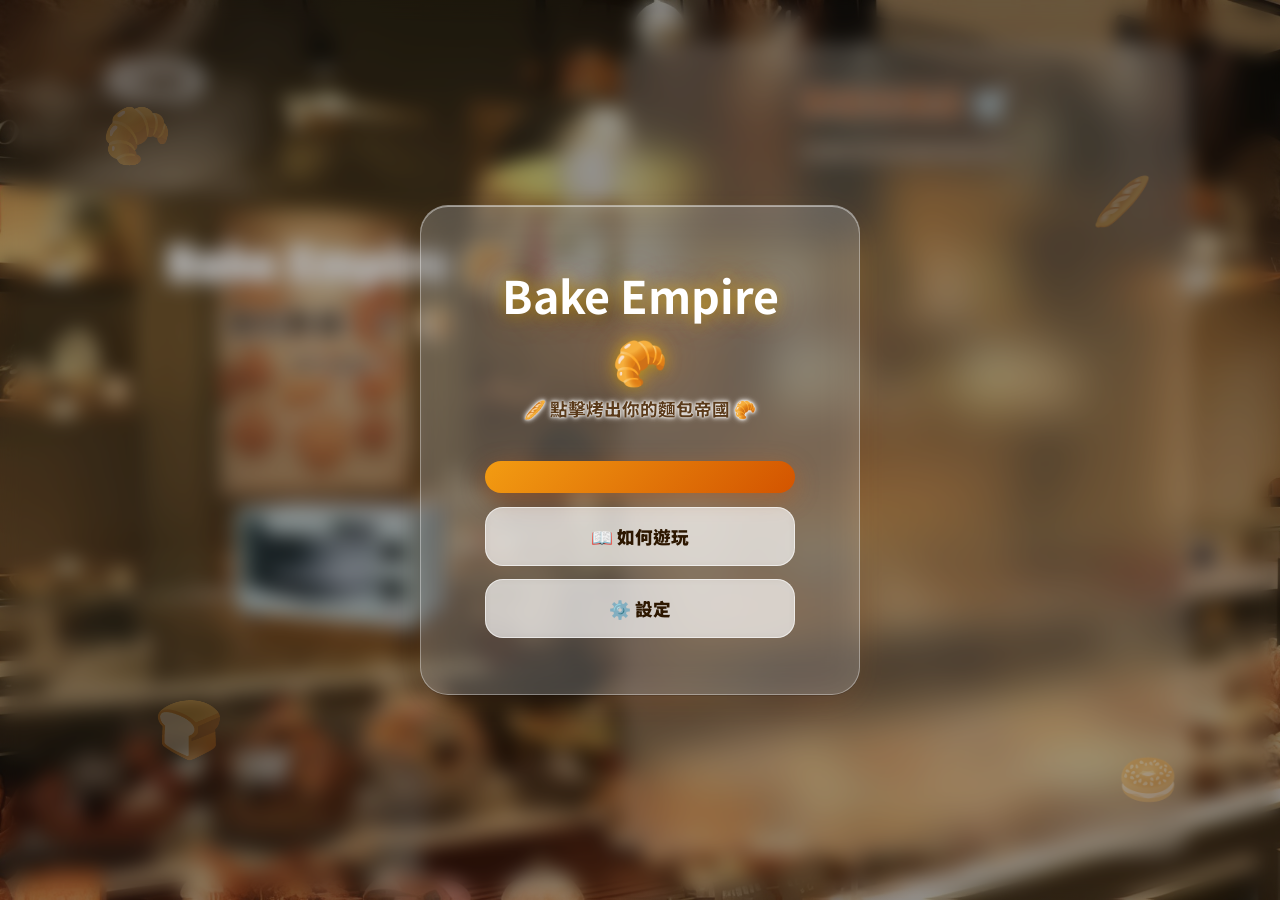
==== index.html @ fa790fe3 "Rename game.html to index.html" ====
<!DOCTYPE html>
<html lang="zh-TW">
<head>
    <meta charset="UTF-8">
    <meta name="viewport" content="width=device-width, initial-scale=1.0">
    <title>Bake Empire 🥐</title>
    <link rel="stylesheet" href="style.css">
    <link href="https://fonts.googleapis.com/css2?family=Outfit:wght@400;700;900&family=Noto+Sans+TC:wght@400;700;900&display=swap" rel="stylesheet">
    <link rel="manifest" href="manifest.json">
    <script>
        if ('serviceWorker' in navigator) {
            window.addEventListener('load', () => {
                navigator.serviceWorker.register('sw.js').catch(err => console.log('SW failed: ', err));
            });
        }
    </script>
</head>
<body>
    <!-- Particles Container -->
    <div id="particles-container"></div>

    <!-- Main Menu -->
    <div id="main-menu" class="main-menu-overlay">
        <div class="menu-deco deco-1">🥐</div>
        <div class="menu-deco deco-2">🥖</div>
        <div class="menu-deco deco-3">🍞</div>
        <div class="menu-deco deco-4">🥯</div>
        <div class="main-menu-panel glass-panel">
            <h1 class="glowing-title" data-i18n="title">Bake Empire 🥐</h1>
            <p class="menu-subtitle" data-i18n="menuSubtitle">🥖 點擊烤出你的麵包帝國 🥐</p>
            <div class="menu-buttons">
                <button id="btn-main-action" class="menu-btn primary-btn"></button>
                <button id="btn-menu-how-to-play" class="menu-btn secondary-btn" data-i18n="howToPlayBtn">📖 如何遊玩</button>
                <button id="btn-settings" class="menu-btn secondary-btn" data-i18n="menuSettings">⚙️ 設定</button>
            </div>
        </div>
    </div>

    <!-- Settings Modal -->
    <div id="settings-modal" class="modal-overlay hidden">
        <div class="modal-content glass-panel">
            <h2 data-i18n="menuSettings">⚙️ 設定</h2>
            <div class="settings-body">
                <label data-i18n="menuLanguage">語言 / Language</label>
                <select id="settings-lang-select">
                    <option value="zh">繁體中文</option>
                    <option value="en">English</option>
                    <option value="ja">日本語</option>
                    <option value="ko">한국어</option>
                    <option value="fr">Français</option>
                    <option value="es">Español</option>
                    <option value="th">ไทย</option>
                    <option value="vi">Tiếng Việt</option>
                    <option value="id">Bahasa Indonesia</option>
                </select>
                <label data-i18n="menuVolume">音量 / Volume</label>
                <div class="volume-row">
                    <input type="range" id="volume-slider" min="0" max="100" value="60">
                    <span id="volume-label">60%</span>
                </div>
                <div class="settings-divider"></div>
                <button id="settings-reset-btn" class="danger-btn" data-i18n="resetBtn" style="width:100%">重置遊戲進度</button>
            </div>
            <button id="close-settings-btn" class="info-btn" data-i18n="modalReady">確定</button>
        </div>
    </div>

    <div class="app-container" id="game-container">
        <!-- Main Game Area -->
        <div class="game-area">
            <button id="btn-back-menu" class="back-menu-btn" data-i18n="backMenu">← 回首頁</button>
            <div class="score-board">
                <h1 class="glowing-title" data-i18n="title">Bake Empire 🥐</h1>
                <h2 class="score-display"><span data-i18n="scoreLabel">麵包數量: </span><span id="score">0</span> 🍞</h2>
                <p><span data-i18n="ppsLabel">每秒產量: </span><span id="pps">0</span></p>
            </div>

            <div class="clicker-container">
                <div id="tutorial-hint" class="tutorial-hint hidden" data-i18n="tutorialHint">👆 點擊這裡開始做麵包！</div>
                <button id="main-clicker" class="awa-image-button">
                    <img id="clicker-img" src="assets/images/oven1.png" alt="Bake Empire Clicker">
                </button>
            </div>

            <div class="save-indicator" id="save-indicator" data-i18n="saveIndicator">已自動儲存</div>
        </div>

        <!-- Shop Area -->
        <div class="shop-area glass-panel">
            <h2 data-i18n="shopTitle">烘焙坊商店 🛒</h2>
            <p class="shop-desc" data-i18n="shopDesc">購買設備與雇用員工來增加產量！</p>
            
            <div id="shop-items-container">
                <!-- Dynamically populated by JS -->
            </div>
        </div>
    </div>

    <!-- Tutorial Modal -->
    <div id="tutorial-modal" class="modal-overlay hidden">
        <div class="modal-content glass-panel">
            <h2 data-i18n="modalTitle">歡迎來到 Bake Empire！ 🥐</h2>
            <div class="modal-body">
                <p><strong data-i18n="modalB1">1. 手動生產：</strong><span data-i18n="modalB1Desc"> 點擊畫面中央的按鈕來手動製造麵包。</span></p>
                <p><strong data-i18n="modalB2">2. 購買升級：</strong><span data-i18n="modalB2Desc"> 收集麵包後，在右側商店購買升級與設備。</span></p>
                <p><strong data-i18n="modalB3">3. 強化點擊：</strong><span data-i18n="modalB3Desc"> 「擀麵棍」等道具能增加你每次點擊的產量。</span></p>
                <p><strong data-i18n="modalB4">4. 自動生產：</strong><span data-i18n="modalB4Desc"> 「自動烤箱」等設備能每秒自動生產麵包。</span></p>
                <p class="highlight-text" data-i18n="modalHighlight">趕快建立你的麵包帝國吧！</p>
                <p style="text-align:center">祝你好運 awa</p>
            </div>
            <button id="close-modal-btn" class="info-btn" data-i18n="modalReady">我準備好了！</button>
        </div>
    </div>

    <audio id="oven-sound" src="assets/sounds/oven-timer.mp3" preload="auto"></audio>
    <audio id="cash-sound" src="assets/sounds/cash-register.mp3" preload="auto"></audio>
    <script src="script.js"></script>
</body>
</html>
---- style.css ----
:root {
    --glass-bg: rgba(255, 255, 255, 0.22);
    --glass-border: rgba(255, 255, 255, 0.35);
    --glass-shadow: rgba(139, 69, 19, 0.1);
    --text-primary: #2d1700;
    --text-secondary: #5a3a1a;
    --accent: #d35400;
    --accent-light: #f39c12;
    --accent-glow: rgba(211, 84, 0, 0.35);
    --card-bg: rgba(255, 255, 255, 0.5);
    --danger: #e74c3c;
    --info: #3498db;
}

* {
    margin: 0;
    padding: 0;
    box-sizing: border-box;
    font-family: 'Noto Sans TC', 'Outfit', sans-serif;
    user-select: none;
}

body {
    background: url('assets/images/background.jpg') center/cover no-repeat fixed;
    color: var(--text-primary);
    min-height: 100vh;
    display: flex;
    justify-content: center;
    align-items: center;
    overflow: hidden;
    position: relative;
}

body::before {
    content: '';
    position: fixed;
    inset: 0;
    background:
        radial-gradient(ellipse at 15% 40%, rgba(255, 200, 100, 0.18) 0%, transparent 60%),
        radial-gradient(ellipse at 85% 60%, rgba(255, 150, 50, 0.12) 0%, transparent 60%),
        radial-gradient(ellipse at 50% 100%, rgba(200, 100, 20, 0.06) 0%, transparent 50%),
        rgba(0, 0, 0, 0.18);
    z-index: -1;
    pointer-events: none;
}

/* ===== PARTICLES ===== */
#particles-container {
    position: fixed;
    inset: 0;
    overflow: hidden;
    pointer-events: none;
    z-index: 0;
}
.particle {
    position: absolute;
    top: -50px;
    font-size: 1.5rem;
    opacity: 0.4;
    animation: fall linear forwards;
}
@keyframes fall {
    to { transform: translateY(110vh) rotate(360deg); }
}

/* ===== GLASS PANEL ===== */
.glass-panel {
    background: var(--glass-bg);
    border: 1px solid var(--glass-border);
    backdrop-filter: blur(20px) saturate(1.4);
    -webkit-backdrop-filter: blur(20px) saturate(1.4);
    border-radius: 28px;
    padding: 2rem;
    box-shadow: 0 8px 32px var(--glass-shadow), inset 0 1px 0 rgba(255, 255, 255, 0.45);
}

/* ===== APP LAYOUT ===== */
.app-container {
    display: flex;
    flex-direction: column;
    gap: 2rem;
    width: 95%;
    max-width: 1100px;
    height: 90vh;
    opacity: 0;
    animation: fadeIn 0.6s ease forwards;
}
@keyframes fadeIn {
    to { opacity: 1; }
}
@media (min-width: 768px) {
    .app-container { flex-direction: row; }
}

.game-area {
    flex: 1;
    display: flex;
    flex-direction: column;
    align-items: center;
    justify-content: center;
    position: relative;
}

/* ===== SCORE BOARD ===== */
.score-board {
    text-align: center;
    margin-bottom: 2.5rem;
    padding: 1.8rem 3rem;
    position: relative;
    overflow: hidden;
}
.score-board::before {
    content: '';
    position: absolute;
    top: -60%;
    left: -60%;
    width: 220%;
    height: 220%;
    background: conic-gradient(from 0deg, transparent, rgba(255, 200, 100, 0.07), transparent, rgba(255, 180, 80, 0.07), transparent);
    animation: rotateGlow 10s linear infinite;
    pointer-events: none;
}
@keyframes rotateGlow {
    to { transform: rotate(360deg); }
}
.score-board h1, .score-board h2, .score-board p {
    text-shadow: 0 0 2px #fff, 0 0 4px #fff, 0 0 6px rgba(255,255,255,0.8), 0 0 8px rgba(255,255,255,0.5);
}
.score-board h1 {
    font-size: 2.8rem;
    font-weight: 900;
    color: #a04000;
    position: relative;
    z-index: 1;
}
.glowing-title {
    text-shadow:
        0 0 15px rgba(255, 200, 0, 0.5),
        0 0 35px rgba(255, 150, 0, 0.3),
        0 4px 8px rgba(0, 0, 0, 0.1);
    color: #fff !important;
    font-size: 2.8rem !important;
}
.score-display {
    font-size: 1.8rem;
    margin: 0.5rem 0;
    position: relative;
    z-index: 1;
}
#score {
    display: inline-block;
    min-width: 3ch;
    transition: transform 0.15s ease;
}
.score-board p {
    color: var(--text-secondary);
    font-size: 1.2rem;
    font-weight: 700;
    position: relative;
    z-index: 1;
}

/* ===== CLICKER ===== */
.clicker-container {
    position: relative;
}
.awa-image-button {
    background: none;
    border: none;
    cursor: pointer;
    padding: 0;
    outline: none;
    transition: transform 0.12s cubic-bezier(0.175, 0.885, 0.32, 1.275);
    filter: drop-shadow(0 15px 30px var(--accent-glow));
    position: relative;
}
.awa-image-button::after {
    content: '';
    position: absolute;
    inset: -20px;
    border-radius: 50%;
    background: radial-gradient(circle, rgba(255, 200, 100, 0.15) 0%, transparent 70%);
    opacity: 0;
    transition: opacity 0.4s ease;
    pointer-events: none;
}
.awa-image-button::before {
    content: '';
    position: absolute;
    inset: -14px;
    border-radius: 50%;
    border: 2px solid rgba(255, 200, 100, 0.08);
    opacity: 0;
    animation: pulseRing 2.5s ease-in-out infinite;
    pointer-events: none;
}
@keyframes pulseRing {
    0%, 100% { transform: scale(1); opacity: 0; }
    50% { opacity: 0.5; transform: scale(1.04); }
}
.awa-image-button:hover::after { opacity: 1; }
.awa-image-button:hover::before { opacity: 1; }
.awa-image-button:active::after { opacity: 1; }
.awa-image-button img {
    width: 250px;
    height: auto;
    pointer-events: none;
    position: relative;
    z-index: 1;
}
.awa-image-button:hover {
    transform: scale(1.08);
    filter: drop-shadow(0 22px 40px var(--accent-glow));
}
.awa-image-button:active {
    transform: scale(0.9);
    filter: drop-shadow(0 5px 15px rgba(211, 84, 0, 0.3));
}

/* ===== FLOATING NUMBERS ===== */
.floating-number {
    position: absolute;
    color: var(--accent);
    font-size: 2rem;
    font-weight: 900;
    pointer-events: none;
    animation: floatUp 1s cubic-bezier(0.22, 1, 0.36, 1) forwards;
    text-shadow:
        2px 2px 0 white,
        -1px -1px 0 white,
        1px -1px 0 white,
        -1px 1px 0 white,
        0 0 10px rgba(211, 84, 0, 0.15);
    z-index: 10;
}
@keyframes floatUp {
    0% { opacity: 1; transform: translateY(0) scale(0.5) rotate(-10deg); }
    40% { opacity: 1; transform: translateY(-50px) scale(1.15) rotate(3deg); }
    100% { opacity: 0; transform: translateY(-140px) scale(0.8) rotate(15deg); }
}

/* ===== SAVE INDICATOR ===== */
.save-indicator {
    position: absolute;
    bottom: 2rem;
    background: rgba(0, 0, 0, 0.55);
    backdrop-filter: blur(8px);
    color: white;
    padding: 0.5rem 1.2rem;
    border-radius: 20px;
    font-size: 0.9rem;
    font-weight: 600;
    opacity: 0;
    transition: opacity 0.5s ease;
    pointer-events: none;
}
.save-indicator.show { opacity: 1; }

/* ===== TUTORIAL HINT ===== */
.tutorial-hint {
    position: absolute;
    top: -60px;
    left: 50%;
    transform: translateX(-50%);
    background: linear-gradient(135deg, var(--danger), #c0392b);
    color: white;
    padding: 10px 22px;
    border-radius: 20px;
    font-weight: 900;
    font-size: 1.2rem;
    pointer-events: none;
    animation: hintBounce 0.8s infinite alternate ease-in-out;
    box-shadow: 0 6px 25px rgba(231, 76, 60, 0.35);
    opacity: 1;
    transition: opacity 0.5s ease;
    white-space: nowrap;
    z-index: 20;
}
.tutorial-hint::after {
    content: '';
    position: absolute;
    bottom: -8px;
    left: 50%;
    transform: translateX(-50%);
    border-width: 8px 8px 0;
    border-style: solid;
    border-color: #c0392b transparent transparent transparent;
}
.tutorial-hint.hidden { opacity: 0; }
@keyframes hintBounce {
    0% { top: -70px; }
    100% { top: -50px; }
}

/* ===== SHOP AREA ===== */
.shop-area {
    flex: 1;
    display: flex;
    flex-direction: column;
    gap: 1rem;
    overflow-y: auto;
    position: relative;
}
.shop-area::-webkit-scrollbar { width: 5px; }
.shop-area::-webkit-scrollbar-track { background: transparent; }
.shop-area::-webkit-scrollbar-thumb {
    background: rgba(139, 69, 19, 0.2);
    border-radius: 3px;
}
.shop-area::-webkit-scrollbar-thumb:hover { background: rgba(139, 69, 19, 0.35); }
.shop-area h2 {
    font-size: 2rem;
    text-align: center;
    color: #873600;
    letter-spacing: 0.02em;
    text-shadow: 0 0 2px #fff, 0 0 4px #fff, 0 0 6px rgba(255,255,255,0.8);
}
.shop-desc {
    text-align: center;
    color: var(--text-secondary);
    font-weight: 700;
    font-size: 0.9rem;
    text-shadow: 0 0 2px #fff, 0 0 4px #fff, 0 0 6px rgba(255,255,255,0.8);
}

#shop-items-container {
    display: flex;
    flex-direction: column;
    gap: 0.7rem;
}

.shop-category-header {
    font-size: 0.85rem;
    font-weight: 800;
    text-transform: uppercase;
    letter-spacing: 2px;
    color: var(--accent);
    padding: 0.6rem 0 0.2rem 0.3rem;
    border-bottom: 2px solid var(--accent-light);
    margin-top: 0.3rem;
}

/* ===== UPGRADE CARDS ===== */
.upgrade-item {
    display: flex;
    align-items: center;
    background: var(--card-bg);
    padding: 1.1rem 1.2rem;
    border-radius: 18px;
    border: 1px solid rgba(255, 255, 255, 0.45);
    box-shadow: 0 2px 8px rgba(139, 69, 19, 0.06);
    transition: all 0.3s cubic-bezier(0.175, 0.885, 0.32, 1.275);
    position: relative;
    overflow: hidden;
    cursor: default;
}
.upgrade-item::before {
    content: '';
    position: absolute;
    top: 0;
    left: 0;
    width: 4px;
    height: 100%;
    background: linear-gradient(to bottom, var(--accent-light), var(--accent));
    border-radius: 0 2px 2px 0;
    opacity: 0;
    transition: opacity 0.3s ease;
}
.upgrade-item:hover {
    border-color: #ffb74d;
    background: rgba(255, 255, 255, 0.82);
    transform: translateX(5px) scale(1.01);
    box-shadow: 0 8px 25px rgba(139, 69, 19, 0.12);
}
.upgrade-item:hover::before { opacity: 1; }

.upg-icon {
    width: 48px;
    height: 48px;
    object-fit: contain;
    margin-right: 0.7rem;
    border-radius: 12px;
    flex-shrink: 0;
    filter: drop-shadow(0 2px 4px rgba(139, 69, 19, 0.2));
    transition: transform 0.3s ease;
}
.upgrade-item:hover .upg-icon {
    transform: scale(1.1) rotate(-5deg);
}

.upgrade-info {
    flex: 1;
    margin-left: 0;
}
.upgrade-info h3 {
    font-size: 1.2rem;
    color: #a04000;
    margin-bottom: 0.2rem;
}
.upgrade-info p {
    font-size: 0.85rem;
    color: var(--text-secondary);
    font-weight: 700;
}
.upg-val {
    color: var(--accent);
    font-weight: 900;
}

.buy-btn {
    background: linear-gradient(135deg, var(--accent-light), var(--accent));
    border: none;
    padding: 0.65rem 1.25rem;
    border-radius: 14px;
    color: white;
    font-weight: 900;
    font-size: 0.9rem;
    cursor: pointer;
    transition: all 0.25s ease;
    box-shadow: 0 4px 15px rgba(211, 84, 0, 0.25);
    white-space: nowrap;
    position: relative;
    overflow: hidden;
    margin-left: 0.8rem;
    flex-shrink: 0;
}
.buy-btn::after {
    content: '';
    position: absolute;
    top: -60%;
    left: -60%;
    width: 220%;
    height: 220%;
    background: radial-gradient(circle, rgba(255, 255, 255, 0.15) 0%, transparent 60%);
    opacity: 0;
    transition: opacity 0.3s ease;
}
.buy-btn:hover:not(:disabled)::after { opacity: 1; }
.buy-btn:hover:not(:disabled) {
    transform: translateY(-3px);
    box-shadow: 0 8px 25px rgba(211, 84, 0, 0.4);
}
.buy-btn:active:not(:disabled) { transform: translateY(0); }
.buy-btn:disabled {
    background: rgba(200, 200, 200, 0.4);
    color: #aaa;
    cursor: not-allowed;
    box-shadow: none;
}

/* ===== BUTTONS ===== */
.danger-btn {
    background: linear-gradient(135deg, var(--danger), #c0392b);
    border: none;
    padding: 0.7rem 1.3rem;
    border-radius: 14px;
    color: white;
    font-weight: 700;
    font-size: 0.95rem;
    cursor: pointer;
    transition: all 0.25s ease;
    box-shadow: 0 4px 14px rgba(231, 76, 60, 0.25);
}
.danger-btn:hover {
    transform: translateY(-2px);
    box-shadow: 0 6px 20px rgba(231, 76, 60, 0.4);
}
.info-btn {
    background: linear-gradient(135deg, var(--info), #2980b9);
    border: none;
    padding: 0.7rem 1.3rem;
    border-radius: 14px;
    color: white;
    font-weight: 700;
    font-size: 0.95rem;
    cursor: pointer;
    transition: all 0.25s ease;
    box-shadow: 0 4px 14px rgba(52, 152, 219, 0.25);
}
.info-btn:hover {
    transform: translateY(-2px);
    box-shadow: 0 6px 20px rgba(52, 152, 219, 0.4);
}

/* ===== MODAL ===== */
.modal-overlay {
    position: fixed;
    inset: 0;
    background: rgba(0, 0, 0, 0.4);
    backdrop-filter: blur(6px);
    display: flex;
    justify-content: center;
    align-items: center;
    z-index: 300;
    opacity: 1;
    transition: opacity 0.35s ease;
}
.modal-overlay.hidden {
    opacity: 0;
    pointer-events: none;
}
.modal-content {
    background: rgba(255, 255, 255, 0.92);
    backdrop-filter: blur(24px);
    padding: 2.5rem 2.2rem;
    max-width: 450px;
    width: 90%;
    text-align: center;
    transform: scale(1);
    transition: transform 0.35s cubic-bezier(0.175, 0.885, 0.32, 1.275);
    display: flex;
    flex-direction: column;
    gap: 1.5rem;
    border: 1px solid rgba(255, 255, 255, 0.5);
    box-shadow: 0 25px 70px rgba(0, 0, 0, 0.12);
    border-radius: 32px;
}
.modal-overlay.hidden .modal-content { transform: scale(0.85); }
.modal-content h2 { color: var(--accent); margin: 0; font-size: 1.8rem; }
.modal-body {
    text-align: left;
    display: flex;
    flex-direction: column;
    gap: 1rem;
    font-size: 1.05rem;
    color: #444;
}
.modal-body p { margin: 0; line-height: 1.5; color: #2d1700; }
.highlight-text {
    text-align: center;
    font-weight: 900;
    color: var(--danger);
    font-size: 1.3rem;
    margin-top: 0.5rem !important;
}

/* ===== FALLING BREAD ===== */
.falling-bread {
    position: fixed;
    width: 60px;
    height: 60px;
    object-fit: contain;
    pointer-events: none;
    z-index: 999;
    animation: breadFall 1.8s cubic-bezier(0.25, 0.46, 0.45, 0.94) forwards;
}
@keyframes breadFall {
    0% { opacity: 1; transform: translateY(0) rotate(0deg) scale(0.5); }
    20% { opacity: 1; transform: translateY(30px) rotate(72deg) scale(1.1); }
    100% { opacity: 0; transform: translateY(100vh) rotate(360deg) scale(0.8); }
}

/* ===== MAIN MENU ===== */
.main-menu-overlay {
    position: fixed;
    inset: 0;
    display: flex;
    justify-content: center;
    align-items: center;
    z-index: 200;
    background: rgba(0, 0, 0, 0.3);
    backdrop-filter: blur(10px);
    opacity: 1;
    transition: opacity 0.5s ease;
}
.main-menu-overlay.hidden {
    opacity: 0;
    pointer-events: none;
}
.menu-deco {
    position: fixed;
    font-size: 3.5rem;
    opacity: 0.2;
    pointer-events: none;
    z-index: 199;
    animation: decoFloat 5s ease-in-out infinite;
}
.menu-deco.deco-1 { top: 10%; left: 8%; animation-delay: 0s; }
.menu-deco.deco-2 { top: 18%; right: 10%; animation-delay: 1.2s; font-size: 3rem; }
.menu-deco.deco-3 { bottom: 15%; left: 12%; animation-delay: 2.4s; }
.menu-deco.deco-4 { bottom: 10%; right: 8%; animation-delay: 3.6s; font-size: 3rem; }
@keyframes decoFloat {
    0%, 100% { transform: translateY(0) rotate(0deg); }
    25% { transform: translateY(-14px) rotate(6deg); }
    50% { transform: translateY(-6px) rotate(-3deg); }
    75% { transform: translateY(-18px) rotate(4deg); }
}
.main-menu-panel {
    text-align: center;
    padding: 3.5rem 4rem;
    max-width: 440px;
    width: 90%;
    position: relative;
    overflow: hidden;
    animation: menuScaleIn 0.5s cubic-bezier(0.175, 0.885, 0.32, 1.275) forwards;
}
@keyframes menuScaleIn {
    0% { opacity: 0; transform: scale(0.85); }
    100% { opacity: 1; transform: scale(1); }
}
.main-menu-overlay.hidden .main-menu-panel {
    animation: none;
    opacity: 0;
    transform: scale(0.9);
}
.main-menu-panel h1 {
    font-size: 3.2rem;
    margin-bottom: 0.3rem;
    animation: menuTitleFloat 3s ease-in-out infinite;
}
@keyframes menuTitleFloat {
    0%, 100% { transform: translateY(0); }
    50% { transform: translateY(-6px); }
}
.menu-subtitle {
    font-size: 1.1rem;
    font-weight: 700;
    color: var(--text-secondary);
    margin-bottom: 2.5rem;
    text-shadow: 0 0 2px #fff, 0 0 4px #fff, 0 0 6px rgba(255,255,255,0.8);
}
.menu-buttons {
    display: flex;
    flex-direction: column;
    gap: 0.85rem;
}
.menu-btn {
    border: none;
    padding: 1rem 2rem;
    border-radius: 18px;
    font-size: 1.1rem;
    font-weight: 900;
    cursor: pointer;
    transition: all 0.25s cubic-bezier(0.175, 0.885, 0.32, 1.275);
    width: 100%;
    position: relative;
    overflow: hidden;
}
.primary-btn {
    background: linear-gradient(135deg, var(--accent-light), var(--accent));
    color: white;
    box-shadow: 0 6px 25px rgba(211, 84, 0, 0.35);
}
.primary-btn::after {
    content: '';
    position: absolute;
    top: -60%;
    left: -60%;
    width: 220%;
    height: 220%;
    background: radial-gradient(circle at center, rgba(255, 255, 255, 0.12) 0%, transparent 60%);
    opacity: 0;
    transition: opacity 0.3s ease;
}
.primary-btn:hover::after { opacity: 1; }
.primary-btn:hover {
    transform: translateY(-3px) scale(1.02);
    box-shadow: 0 10px 35px rgba(211, 84, 0, 0.45);
}
.primary-btn:active { transform: translateY(0) scale(0.98); }
.secondary-btn {
    background: rgba(255, 255, 255, 0.6);
    color: var(--text-primary);
    border: 1px solid rgba(255, 255, 255, 0.6);
    backdrop-filter: blur(4px);
}
.secondary-btn:hover {
    background: rgba(255, 255, 255, 0.88);
    transform: translateY(-2px);
    box-shadow: 0 4px 15px rgba(0, 0, 0, 0.06);
}
.secondary-btn:active { transform: translateY(0); }

/* ===== SETTINGS ===== */
.settings-body {
    display: flex;
    flex-direction: column;
    gap: 0.8rem;
    font-size: 1rem;
    font-weight: 700;
    color: var(--text-primary);
    text-align: left;
}
.settings-body label {
    margin-top: 0.5rem;
    color: var(--text-secondary);
    font-size: 0.9rem;
    text-transform: uppercase;
    letter-spacing: 0.05em;
}
.settings-body label:first-child { margin-top: 0; }
.volume-row {
    display: flex;
    align-items: center;
    gap: 1rem;
}
.volume-row input[type="range"] {
    -webkit-appearance: none;
    appearance: none;
    flex: 1;
    height: 6px;
    background: linear-gradient(to right, var(--accent) 0%, var(--accent) var(--pct, 60%), rgba(0,0,0,0.1) var(--pct, 60%), rgba(0,0,0,0.1) 100%);
    border-radius: 4px;
    outline: none;
    cursor: pointer;
    transition: background 0.1s ease;
}
.volume-row input[type="range"]::-webkit-slider-thumb {
    -webkit-appearance: none;
    appearance: none;
    width: 20px;
    height: 20px;
    border-radius: 50%;
    background: radial-gradient(circle at 35% 35%, #fff, #f0e0d0);
    border: 2px solid var(--accent);
    box-shadow: 0 2px 8px rgba(211,84,0,0.3), 0 0 0 4px rgba(211,84,0,0.08);
    cursor: pointer;
    transition: transform 0.15s ease, box-shadow 0.15s ease;
}
.volume-row input[type="range"]::-webkit-slider-thumb:hover {
    transform: scale(1.15);
    box-shadow: 0 3px 12px rgba(211,84,0,0.4), 0 0 0 6px rgba(211,84,0,0.12);
}
.volume-row input[type="range"]::-moz-range-track {
    height: 6px;
    background: rgba(0,0,0,0.1);
    border-radius: 4px;
    border: none;
}
.volume-row input[type="range"]::-moz-range-thumb {
    width: 20px;
    height: 20px;
    border-radius: 50%;
    background: radial-gradient(circle at 35% 35%, #fff, #f0e0d0);
    border: 2px solid var(--accent);
    box-shadow: 0 2px 8px rgba(211,84,0,0.3);
    cursor: pointer;
}
.volume-row span {
    min-width: 3.2rem;
    text-align: right;
    font-weight: 900;
    color: var(--accent);
    font-size: 1.1rem;
}
.settings-body select {
    background: rgba(255, 255, 255, 0.75);
    border: 1px solid rgba(0, 0, 0, 0.08);
    padding: 0.8rem 1rem;
    border-radius: 14px;
    font-size: 1rem;
    font-weight: 700;
    color: var(--text-primary);
    outline: none;
    cursor: pointer;
    transition: border-color 0.2s ease, box-shadow 0.2s ease;
}
.settings-body select:focus {
    border-color: var(--accent);
    box-shadow: 0 0 0 3px rgba(211, 84, 0, 0.1);
}

/* ===== SETTINGS DIVIDER ===== */
.settings-divider {
    height: 1px;
    background: rgba(0, 0, 0, 0.06);
    margin: 0.3rem 0;
}

/* ===== BACK TO MENU ===== */
.back-menu-btn {
    position: absolute;
    top: 1rem;
    left: 1rem;
    background: rgba(255, 255, 255, 0.45);
    border: 1px solid rgba(255, 255, 255, 0.5);
    backdrop-filter: blur(10px);
    padding: 0.5rem 1.2rem;
    border-radius: 22px;
    font-size: 0.9rem;
    font-weight: 900;
    color: var(--text-primary);
    cursor: pointer;
    transition: all 0.25s ease;
    z-index: 10;
    box-shadow: 0 2px 10px rgba(0, 0, 0, 0.04);
}
.back-menu-btn:hover {
    background: rgba(255, 255, 255, 0.75);
    transform: translateX(-4px);
    box-shadow: 0 4px 16px rgba(0, 0, 0, 0.08);
}
.back-menu-btn:active {
    transform: translateX(0);
}
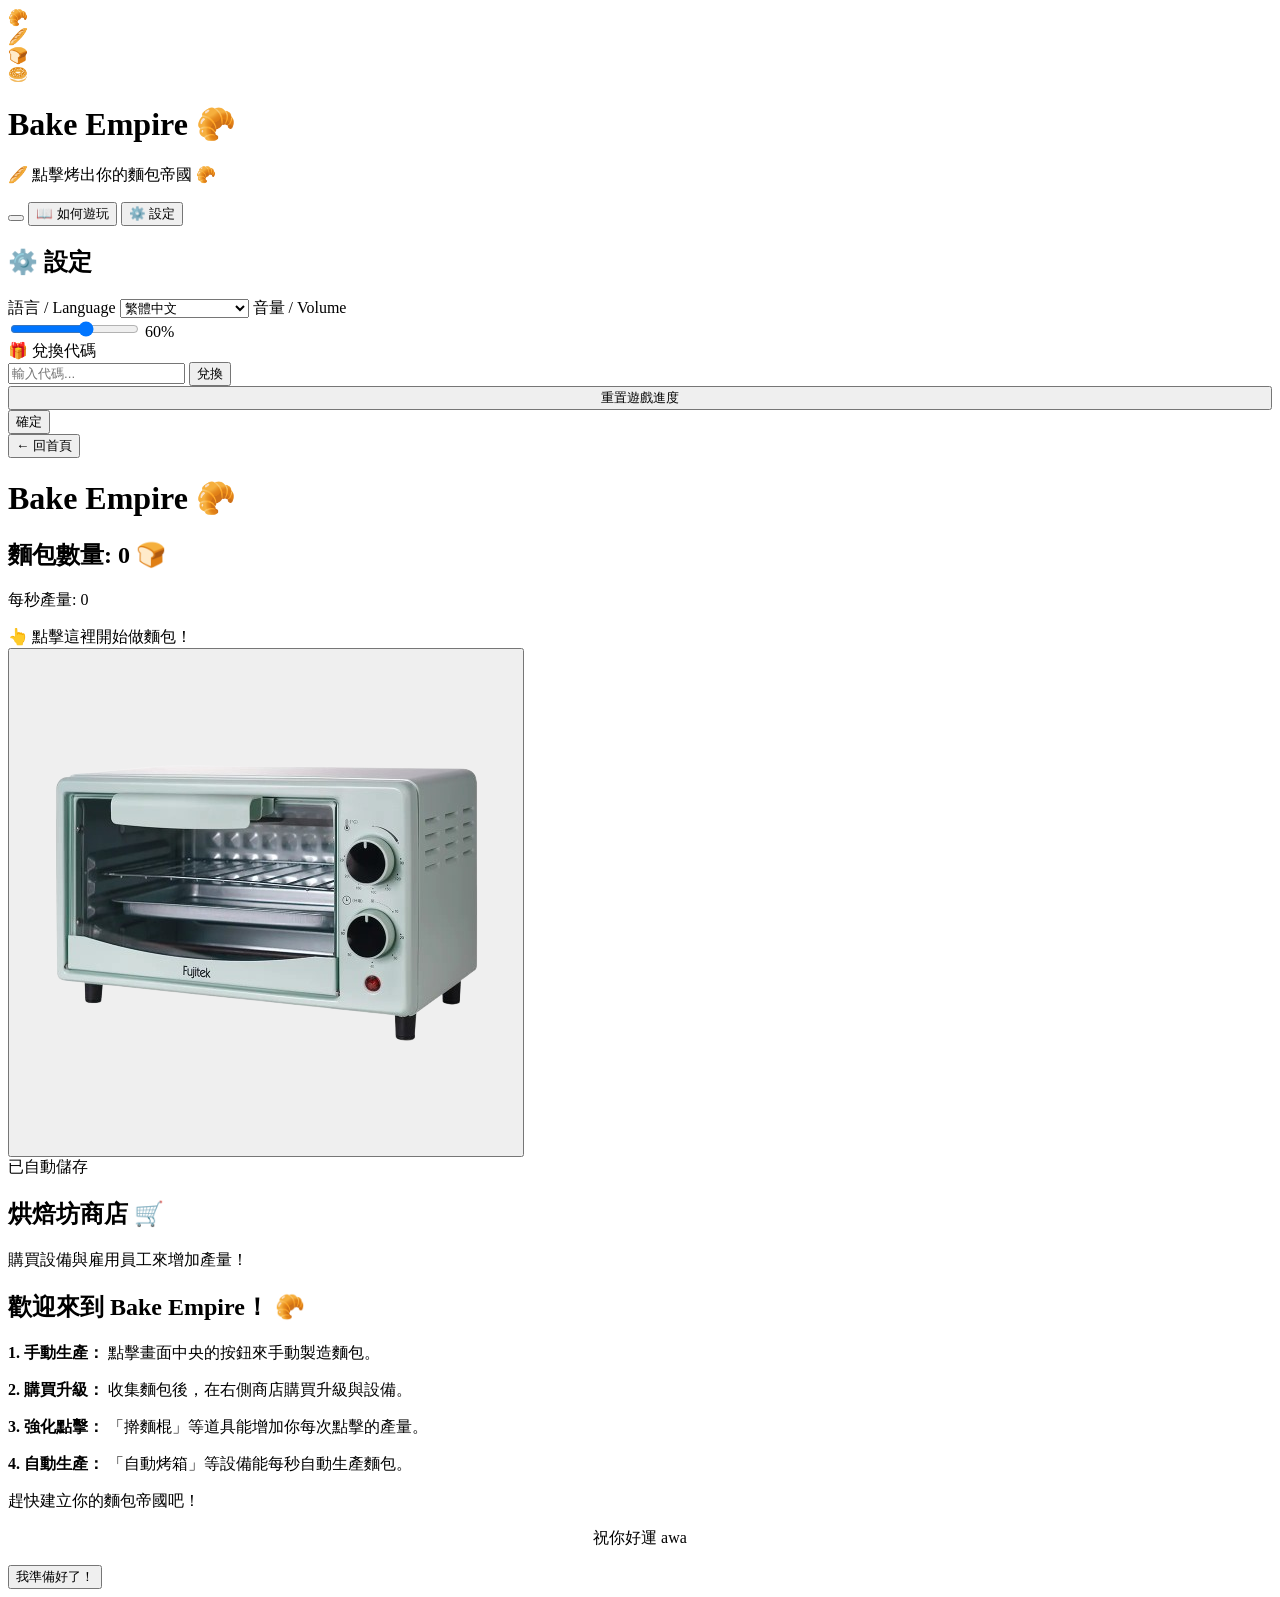
==== commit 4c9171a0: "Update index.html" ====
--- a/index.html
+++ b/index.html
@@ -4,13 +4,13 @@
     <meta charset="UTF-8">
     <meta name="viewport" content="width=device-width, initial-scale=1.0">
     <title>Bake Empire 🥐</title>
-    <link rel="stylesheet" href="style.css">
+    <link rel="stylesheet" href="css/style.css">
     <link href="https://fonts.googleapis.com/css2?family=Outfit:wght@400;700;900&family=Noto+Sans+TC:wght@400;700;900&display=swap" rel="stylesheet">
     <link rel="manifest" href="manifest.json">
     <script>
         if ('serviceWorker' in navigator) {
             window.addEventListener('load', () => {
-                navigator.serviceWorker.register('sw.js').catch(err => console.log('SW failed: ', err));
+                navigator.serviceWorker.register('js/sw.js').catch(err => console.log('SW failed: ', err));
             });
         }
     </script>
@@ -58,6 +58,13 @@
                     <input type="range" id="volume-slider" min="0" max="100" value="60">
                     <span id="volume-label">60%</span>
                 </div>
+                <div class="settings-divider"></div>
+                <label data-i18n="redeemTitle">🎁 兌換代碼</label>
+                <div class="redeem-row">
+                    <input type="text" id="redeem-input" class="redeem-input" data-i18n-placeholder="redeemPlaceholder" placeholder="輸入代碼..." maxlength="20" autocomplete="off">
+                    <button id="redeem-btn" class="redeem-btn" data-i18n="redeemBtn">兌換</button>
+                </div>
+                <div id="redeem-msg" class="redeem-msg"></div>
                 <div class="settings-divider"></div>
                 <button id="settings-reset-btn" class="danger-btn" data-i18n="resetBtn" style="width:100%">重置遊戲進度</button>
             </div>
@@ -114,6 +121,6 @@
 
     <audio id="oven-sound" src="assets/sounds/oven-timer.mp3" preload="auto"></audio>
     <audio id="cash-sound" src="assets/sounds/cash-register.mp3" preload="auto"></audio>
-    <script src="script.js"></script>
+    <script src="js/script.js"></script>
 </body>
 </html>
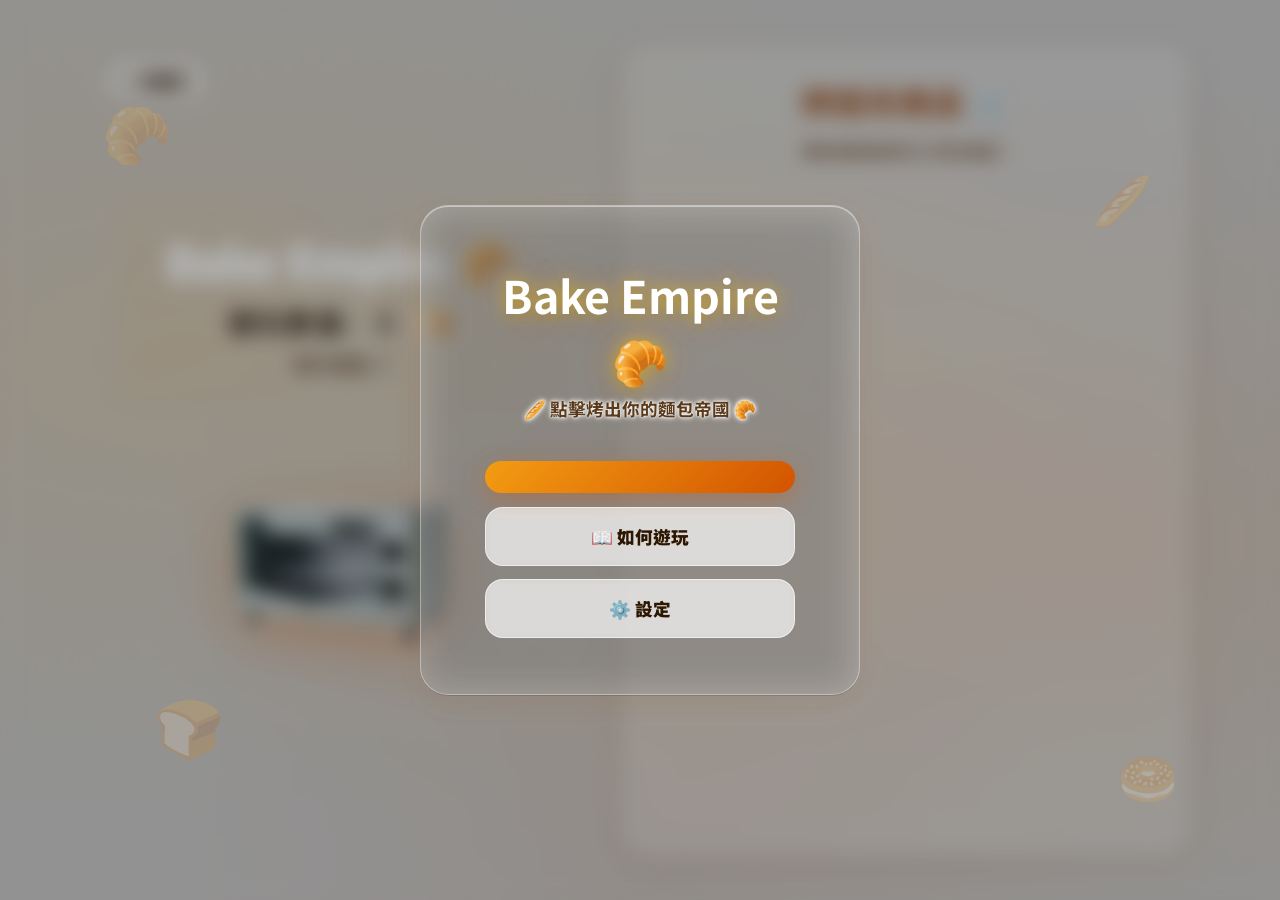
==== commit 6eb88dd3: "Update index.html" ====
--- a/index.html
+++ b/index.html
@@ -4,13 +4,13 @@
     <meta charset="UTF-8">
     <meta name="viewport" content="width=device-width, initial-scale=1.0">
     <title>Bake Empire 🥐</title>
-    <link rel="stylesheet" href="css/style.css">
+    <link rel="stylesheet" href="CSS/style.css">
     <link href="https://fonts.googleapis.com/css2?family=Outfit:wght@400;700;900&family=Noto+Sans+TC:wght@400;700;900&display=swap" rel="stylesheet">
     <link rel="manifest" href="manifest.json">
     <script>
         if ('serviceWorker' in navigator) {
             window.addEventListener('load', () => {
-                navigator.serviceWorker.register('js/sw.js').catch(err => console.log('SW failed: ', err));
+                navigator.serviceWorker.register('JS/sw.js').catch(err => console.log('SW failed: ', err));
             });
         }
     </script>
@@ -121,6 +121,6 @@
 
     <audio id="oven-sound" src="assets/sounds/oven-timer.mp3" preload="auto"></audio>
     <audio id="cash-sound" src="assets/sounds/cash-register.mp3" preload="auto"></audio>
-    <script src="js/script.js"></script>
+    <script src="JS/script.js"></script>
 </body>
 </html>
--- a/CSS/style.css
+++ b/CSS/style.css
@@ -0,0 +1,795 @@
+:root {
+    --glass-bg: rgba(255, 255, 255, 0.22);
+    --glass-border: rgba(255, 255, 255, 0.35);
+    --glass-shadow: rgba(139, 69, 19, 0.1);
+    --text-primary: #2d1700;
+    --text-secondary: #5a3a1a;
+    --accent: #d35400;
+    --accent-light: #f39c12;
+    --accent-glow: rgba(211, 84, 0, 0.35);
+    --card-bg: rgba(255, 255, 255, 0.5);
+    --danger: #e74c3c;
+    --info: #3498db;
+}
+
+* {
+    margin: 0;
+    padding: 0;
+    box-sizing: border-box;
+    font-family: 'Noto Sans TC', 'Outfit', sans-serif;
+    user-select: none;
+}
+
+body {
+    background: url('assets/images/background.jpg') center/cover no-repeat fixed;
+    color: var(--text-primary);
+    min-height: 100vh;
+    display: flex;
+    justify-content: center;
+    align-items: center;
+    overflow: hidden;
+    position: relative;
+}
+
+body::before {
+    content: '';
+    position: fixed;
+    inset: 0;
+    background:
+        radial-gradient(ellipse at 15% 40%, rgba(255, 200, 100, 0.18) 0%, transparent 60%),
+        radial-gradient(ellipse at 85% 60%, rgba(255, 150, 50, 0.12) 0%, transparent 60%),
+        radial-gradient(ellipse at 50% 100%, rgba(200, 100, 20, 0.06) 0%, transparent 50%),
+        rgba(0, 0, 0, 0.18);
+    z-index: -1;
+    pointer-events: none;
+}
+
+/* ===== PARTICLES ===== */
+#particles-container {
+    position: fixed;
+    inset: 0;
+    overflow: hidden;
+    pointer-events: none;
+    z-index: 0;
+}
+.particle {
+    position: absolute;
+    top: -50px;
+    font-size: 1.5rem;
+    opacity: 0.4;
+    animation: fall linear forwards;
+}
+@keyframes fall {
+    to { transform: translateY(110vh) rotate(360deg); }
+}
+
+/* ===== GLASS PANEL ===== */
+.glass-panel {
+    background: var(--glass-bg);
+    border: 1px solid var(--glass-border);
+    backdrop-filter: blur(20px) saturate(1.4);
+    -webkit-backdrop-filter: blur(20px) saturate(1.4);
+    border-radius: 28px;
+    padding: 2rem;
+    box-shadow: 0 8px 32px var(--glass-shadow), inset 0 1px 0 rgba(255, 255, 255, 0.45);
+}
+
+/* ===== APP LAYOUT ===== */
+.app-container {
+    display: flex;
+    flex-direction: column;
+    gap: 2rem;
+    width: 95%;
+    max-width: 1100px;
+    height: 90vh;
+    opacity: 0;
+    animation: fadeIn 0.6s ease forwards;
+}
+@keyframes fadeIn {
+    to { opacity: 1; }
+}
+@media (min-width: 768px) {
+    .app-container { flex-direction: row; }
+}
+
+.game-area {
+    flex: 1;
+    display: flex;
+    flex-direction: column;
+    align-items: center;
+    justify-content: center;
+    position: relative;
+}
+
+/* ===== SCORE BOARD ===== */
+.score-board {
+    text-align: center;
+    margin-bottom: 2.5rem;
+    padding: 1.8rem 3rem;
+    position: relative;
+    overflow: hidden;
+}
+.score-board::before {
+    content: '';
+    position: absolute;
+    top: -60%;
+    left: -60%;
+    width: 220%;
+    height: 220%;
+    background: conic-gradient(from 0deg, transparent, rgba(255, 200, 100, 0.07), transparent, rgba(255, 180, 80, 0.07), transparent);
+    animation: rotateGlow 10s linear infinite;
+    pointer-events: none;
+}
+@keyframes rotateGlow {
+    to { transform: rotate(360deg); }
+}
+.score-board h1, .score-board h2, .score-board p {
+    text-shadow: 0 0 2px #fff, 0 0 4px #fff, 0 0 6px rgba(255,255,255,0.8), 0 0 8px rgba(255,255,255,0.5);
+}
+.score-board h1 {
+    font-size: 2.8rem;
+    font-weight: 900;
+    color: #a04000;
+    position: relative;
+    z-index: 1;
+}
+.glowing-title {
+    text-shadow:
+        0 0 15px rgba(255, 200, 0, 0.5),
+        0 0 35px rgba(255, 150, 0, 0.3),
+        0 4px 8px rgba(0, 0, 0, 0.1);
+    color: #fff !important;
+    font-size: 2.8rem !important;
+}
+.score-display {
+    font-size: 1.8rem;
+    margin: 0.5rem 0;
+    position: relative;
+    z-index: 1;
+}
+#score {
+    display: inline-block;
+    min-width: 3ch;
+    transition: transform 0.15s ease;
+}
+.score-board p {
+    color: var(--text-secondary);
+    font-size: 1.2rem;
+    font-weight: 700;
+    position: relative;
+    z-index: 1;
+}
+
+/* ===== CLICKER ===== */
+.clicker-container {
+    position: relative;
+}
+.awa-image-button {
+    background: none;
+    border: none;
+    cursor: pointer;
+    padding: 0;
+    outline: none;
+    transition: transform 0.12s cubic-bezier(0.175, 0.885, 0.32, 1.275);
+    filter: drop-shadow(0 15px 30px var(--accent-glow));
+    position: relative;
+}
+.awa-image-button::after {
+    content: '';
+    position: absolute;
+    inset: -20px;
+    border-radius: 50%;
+    background: radial-gradient(circle, rgba(255, 200, 100, 0.15) 0%, transparent 70%);
+    opacity: 0;
+    transition: opacity 0.4s ease;
+    pointer-events: none;
+}
+.awa-image-button::before {
+    content: '';
+    position: absolute;
+    inset: -14px;
+    border-radius: 50%;
+    border: 2px solid rgba(255, 200, 100, 0.08);
+    opacity: 0;
+    animation: pulseRing 2.5s ease-in-out infinite;
+    pointer-events: none;
+}
+@keyframes pulseRing {
+    0%, 100% { transform: scale(1); opacity: 0; }
+    50% { opacity: 0.5; transform: scale(1.04); }
+}
+.awa-image-button:hover::after { opacity: 1; }
+.awa-image-button:hover::before { opacity: 1; }
+.awa-image-button:active::after { opacity: 1; }
+.awa-image-button img {
+    width: 250px;
+    height: auto;
+    pointer-events: none;
+    position: relative;
+    z-index: 1;
+}
+.awa-image-button:hover {
+    transform: scale(1.08);
+    filter: drop-shadow(0 22px 40px var(--accent-glow));
+}
+.awa-image-button:active {
+    transform: scale(0.9);
+    filter: drop-shadow(0 5px 15px rgba(211, 84, 0, 0.3));
+}
+
+/* ===== FLOATING NUMBERS ===== */
+.floating-number {
+    position: absolute;
+    color: var(--accent);
+    font-size: 2rem;
+    font-weight: 900;
+    pointer-events: none;
+    animation: floatUp 1s cubic-bezier(0.22, 1, 0.36, 1) forwards;
+    text-shadow:
+        2px 2px 0 white,
+        -1px -1px 0 white,
+        1px -1px 0 white,
+        -1px 1px 0 white,
+        0 0 10px rgba(211, 84, 0, 0.15);
+    z-index: 10;
+}
+@keyframes floatUp {
+    0% { opacity: 1; transform: translateY(0) scale(0.5) rotate(-10deg); }
+    40% { opacity: 1; transform: translateY(-50px) scale(1.15) rotate(3deg); }
+    100% { opacity: 0; transform: translateY(-140px) scale(0.8) rotate(15deg); }
+}
+
+/* ===== SAVE INDICATOR ===== */
+.save-indicator {
+    position: absolute;
+    bottom: 2rem;
+    background: rgba(0, 0, 0, 0.55);
+    backdrop-filter: blur(8px);
+    color: white;
+    padding: 0.5rem 1.2rem;
+    border-radius: 20px;
+    font-size: 0.9rem;
+    font-weight: 600;
+    opacity: 0;
+    transition: opacity 0.5s ease;
+    pointer-events: none;
+}
+.save-indicator.show { opacity: 1; }
+
+/* ===== TUTORIAL HINT ===== */
+.tutorial-hint {
+    position: absolute;
+    top: -60px;
+    left: 50%;
+    transform: translateX(-50%);
+    background: linear-gradient(135deg, var(--danger), #c0392b);
+    color: white;
+    padding: 10px 22px;
+    border-radius: 20px;
+    font-weight: 900;
+    font-size: 1.2rem;
+    pointer-events: none;
+    animation: hintBounce 0.8s infinite alternate ease-in-out;
+    box-shadow: 0 6px 25px rgba(231, 76, 60, 0.35);
+    opacity: 1;
+    transition: opacity 0.5s ease;
+    white-space: nowrap;
+    z-index: 20;
+}
+.tutorial-hint::after {
+    content: '';
+    position: absolute;
+    bottom: -8px;
+    left: 50%;
+    transform: translateX(-50%);
+    border-width: 8px 8px 0;
+    border-style: solid;
+    border-color: #c0392b transparent transparent transparent;
+}
+.tutorial-hint.hidden { opacity: 0; }
+@keyframes hintBounce {
+    0% { top: -70px; }
+    100% { top: -50px; }
+}
+
+/* ===== SHOP AREA ===== */
+.shop-area {
+    flex: 1;
+    display: flex;
+    flex-direction: column;
+    gap: 1rem;
+    overflow-y: auto;
+    position: relative;
+}
+.shop-area::-webkit-scrollbar { width: 5px; }
+.shop-area::-webkit-scrollbar-track { background: transparent; }
+.shop-area::-webkit-scrollbar-thumb {
+    background: rgba(139, 69, 19, 0.2);
+    border-radius: 3px;
+}
+.shop-area::-webkit-scrollbar-thumb:hover { background: rgba(139, 69, 19, 0.35); }
+.shop-area h2 {
+    font-size: 2rem;
+    text-align: center;
+    color: #873600;
+    letter-spacing: 0.02em;
+    text-shadow: 0 0 2px #fff, 0 0 4px #fff, 0 0 6px rgba(255,255,255,0.8);
+}
+.shop-desc {
+    text-align: center;
+    color: var(--text-secondary);
+    font-weight: 700;
+    font-size: 0.9rem;
+    text-shadow: 0 0 2px #fff, 0 0 4px #fff, 0 0 6px rgba(255,255,255,0.8);
+}
+
+#shop-items-container {
+    display: flex;
+    flex-direction: column;
+    gap: 0.7rem;
+}
+
+.shop-category-header {
+    font-size: 0.85rem;
+    font-weight: 800;
+    text-transform: uppercase;
+    letter-spacing: 2px;
+    color: var(--accent);
+    padding: 0.6rem 0 0.2rem 0.3rem;
+    border-bottom: 2px solid var(--accent-light);
+    margin-top: 0.3rem;
+}
+
+/* ===== UPGRADE CARDS ===== */
+.upgrade-item {
+    display: flex;
+    align-items: center;
+    background: var(--card-bg);
+    padding: 1.1rem 1.2rem;
+    border-radius: 18px;
+    border: 1px solid rgba(255, 255, 255, 0.45);
+    box-shadow: 0 2px 8px rgba(139, 69, 19, 0.06);
+    transition: all 0.3s cubic-bezier(0.175, 0.885, 0.32, 1.275);
+    position: relative;
+    overflow: hidden;
+    cursor: default;
+}
+.upgrade-item::before {
+    content: '';
+    position: absolute;
+    top: 0;
+    left: 0;
+    width: 4px;
+    height: 100%;
+    background: linear-gradient(to bottom, var(--accent-light), var(--accent));
+    border-radius: 0 2px 2px 0;
+    opacity: 0;
+    transition: opacity 0.3s ease;
+}
+.upgrade-item:hover {
+    border-color: #ffb74d;
+    background: rgba(255, 255, 255, 0.82);
+    transform: translateX(5px) scale(1.01);
+    box-shadow: 0 8px 25px rgba(139, 69, 19, 0.12);
+}
+.upgrade-item:hover::before { opacity: 1; }
+
+.upg-icon {
+    width: 48px;
+    height: 48px;
+    object-fit: contain;
+    margin-right: 0.7rem;
+    border-radius: 12px;
+    flex-shrink: 0;
+    filter: drop-shadow(0 2px 4px rgba(139, 69, 19, 0.2));
+    transition: transform 0.3s ease;
+}
+.upgrade-item:hover .upg-icon {
+    transform: scale(1.1) rotate(-5deg);
+}
+
+.upgrade-info {
+    flex: 1;
+    margin-left: 0;
+}
+.upgrade-info h3 {
+    font-size: 1.2rem;
+    color: #a04000;
+    margin-bottom: 0.2rem;
+}
+.upgrade-info p {
+    font-size: 0.85rem;
+    color: var(--text-secondary);
+    font-weight: 700;
+}
+.upg-val {
+    color: var(--accent);
+    font-weight: 900;
+}
+
+.buy-btn {
+    background: linear-gradient(135deg, var(--accent-light), var(--accent));
+    border: none;
+    padding: 0.65rem 1.25rem;
+    border-radius: 14px;
+    color: white;
+    font-weight: 900;
+    font-size: 0.9rem;
+    cursor: pointer;
+    transition: all 0.25s ease;
+    box-shadow: 0 4px 15px rgba(211, 84, 0, 0.25);
+    white-space: nowrap;
+    position: relative;
+    overflow: hidden;
+    margin-left: 0.8rem;
+    flex-shrink: 0;
+}
+.buy-btn::after {
+    content: '';
+    position: absolute;
+    top: -60%;
+    left: -60%;
+    width: 220%;
+    height: 220%;
+    background: radial-gradient(circle, rgba(255, 255, 255, 0.15) 0%, transparent 60%);
+    opacity: 0;
+    transition: opacity 0.3s ease;
+}
+.buy-btn:hover:not(:disabled)::after { opacity: 1; }
+.buy-btn:hover:not(:disabled) {
+    transform: translateY(-3px);
+    box-shadow: 0 8px 25px rgba(211, 84, 0, 0.4);
+}
+.buy-btn:active:not(:disabled) { transform: translateY(0); }
+.buy-btn:disabled {
+    background: rgba(200, 200, 200, 0.4);
+    color: #aaa;
+    cursor: not-allowed;
+    box-shadow: none;
+}
+
+/* ===== BUTTONS ===== */
+.danger-btn {
+    background: linear-gradient(135deg, var(--danger), #c0392b);
+    border: none;
+    padding: 0.7rem 1.3rem;
+    border-radius: 14px;
+    color: white;
+    font-weight: 700;
+    font-size: 0.95rem;
+    cursor: pointer;
+    transition: all 0.25s ease;
+    box-shadow: 0 4px 14px rgba(231, 76, 60, 0.25);
+}
+.danger-btn:hover {
+    transform: translateY(-2px);
+    box-shadow: 0 6px 20px rgba(231, 76, 60, 0.4);
+}
+.info-btn {
+    background: linear-gradient(135deg, var(--info), #2980b9);
+    border: none;
+    padding: 0.7rem 1.3rem;
+    border-radius: 14px;
+    color: white;
+    font-weight: 700;
+    font-size: 0.95rem;
+    cursor: pointer;
+    transition: all 0.25s ease;
+    box-shadow: 0 4px 14px rgba(52, 152, 219, 0.25);
+}
+.info-btn:hover {
+    transform: translateY(-2px);
+    box-shadow: 0 6px 20px rgba(52, 152, 219, 0.4);
+}
+
+/* ===== MODAL ===== */
+.modal-overlay {
+    position: fixed;
+    inset: 0;
+    background: rgba(0, 0, 0, 0.4);
+    backdrop-filter: blur(6px);
+    display: flex;
+    justify-content: center;
+    align-items: center;
+    z-index: 300;
+    opacity: 1;
+    transition: opacity 0.35s ease;
+}
+.modal-overlay.hidden {
+    opacity: 0;
+    pointer-events: none;
+}
+.modal-content {
+    background: rgba(255, 255, 255, 0.92);
+    backdrop-filter: blur(24px);
+    padding: 2.5rem 2.2rem;
+    max-width: 450px;
+    width: 90%;
+    text-align: center;
+    transform: scale(1);
+    transition: transform 0.35s cubic-bezier(0.175, 0.885, 0.32, 1.275);
+    display: flex;
+    flex-direction: column;
+    gap: 1.5rem;
+    border: 1px solid rgba(255, 255, 255, 0.5);
+    box-shadow: 0 25px 70px rgba(0, 0, 0, 0.12);
+    border-radius: 32px;
+}
+.modal-overlay.hidden .modal-content { transform: scale(0.85); }
+.modal-content h2 { color: var(--accent); margin: 0; font-size: 1.8rem; }
+.modal-body {
+    text-align: left;
+    display: flex;
+    flex-direction: column;
+    gap: 1rem;
+    font-size: 1.05rem;
+    color: #444;
+}
+.modal-body p { margin: 0; line-height: 1.5; color: #2d1700; }
+.highlight-text {
+    text-align: center;
+    font-weight: 900;
+    color: var(--danger);
+    font-size: 1.3rem;
+    margin-top: 0.5rem !important;
+}
+
+/* ===== FALLING BREAD ===== */
+.falling-bread {
+    position: fixed;
+    width: 60px;
+    height: 60px;
+    object-fit: contain;
+    pointer-events: none;
+    z-index: 999;
+    animation: breadFall 1.8s cubic-bezier(0.25, 0.46, 0.45, 0.94) forwards;
+}
+@keyframes breadFall {
+    0% { opacity: 1; transform: translateY(0) rotate(0deg) scale(0.5); }
+    20% { opacity: 1; transform: translateY(30px) rotate(72deg) scale(1.1); }
+    100% { opacity: 0; transform: translateY(100vh) rotate(360deg) scale(0.8); }
+}
+
+/* ===== MAIN MENU ===== */
+.main-menu-overlay {
+    position: fixed;
+    inset: 0;
+    display: flex;
+    justify-content: center;
+    align-items: center;
+    z-index: 200;
+    background: rgba(0, 0, 0, 0.3);
+    backdrop-filter: blur(10px);
+    opacity: 1;
+    transition: opacity 0.5s ease;
+}
+.main-menu-overlay.hidden {
+    opacity: 0;
+    pointer-events: none;
+}
+.menu-deco {
+    position: fixed;
+    font-size: 3.5rem;
+    opacity: 0.2;
+    pointer-events: none;
+    z-index: 199;
+    animation: decoFloat 5s ease-in-out infinite;
+}
+.menu-deco.deco-1 { top: 10%; left: 8%; animation-delay: 0s; }
+.menu-deco.deco-2 { top: 18%; right: 10%; animation-delay: 1.2s; font-size: 3rem; }
+.menu-deco.deco-3 { bottom: 15%; left: 12%; animation-delay: 2.4s; }
+.menu-deco.deco-4 { bottom: 10%; right: 8%; animation-delay: 3.6s; font-size: 3rem; }
+@keyframes decoFloat {
+    0%, 100% { transform: translateY(0) rotate(0deg); }
+    25% { transform: translateY(-14px) rotate(6deg); }
+    50% { transform: translateY(-6px) rotate(-3deg); }
+    75% { transform: translateY(-18px) rotate(4deg); }
+}
+.main-menu-panel {
+    text-align: center;
+    padding: 3.5rem 4rem;
+    max-width: 440px;
+    width: 90%;
+    position: relative;
+    overflow: hidden;
+    animation: menuScaleIn 0.5s cubic-bezier(0.175, 0.885, 0.32, 1.275) forwards;
+}
+@keyframes menuScaleIn {
+    0% { opacity: 0; transform: scale(0.85); }
+    100% { opacity: 1; transform: scale(1); }
+}
+.main-menu-overlay.hidden .main-menu-panel {
+    animation: none;
+    opacity: 0;
+    transform: scale(0.9);
+}
+.main-menu-panel h1 {
+    font-size: 3.2rem;
+    margin-bottom: 0.3rem;
+    animation: menuTitleFloat 3s ease-in-out infinite;
+}
+@keyframes menuTitleFloat {
+    0%, 100% { transform: translateY(0); }
+    50% { transform: translateY(-6px); }
+}
+.menu-subtitle {
+    font-size: 1.1rem;
+    font-weight: 700;
+    color: var(--text-secondary);
+    margin-bottom: 2.5rem;
+    text-shadow: 0 0 2px #fff, 0 0 4px #fff, 0 0 6px rgba(255,255,255,0.8);
+}
+.menu-buttons {
+    display: flex;
+    flex-direction: column;
+    gap: 0.85rem;
+}
+.menu-btn {
+    border: none;
+    padding: 1rem 2rem;
+    border-radius: 18px;
+    font-size: 1.1rem;
+    font-weight: 900;
+    cursor: pointer;
+    transition: all 0.25s cubic-bezier(0.175, 0.885, 0.32, 1.275);
+    width: 100%;
+    position: relative;
+    overflow: hidden;
+}
+.primary-btn {
+    background: linear-gradient(135deg, var(--accent-light), var(--accent));
+    color: white;
+    box-shadow: 0 6px 25px rgba(211, 84, 0, 0.35);
+}
+.primary-btn::after {
+    content: '';
+    position: absolute;
+    top: -60%;
+    left: -60%;
+    width: 220%;
+    height: 220%;
+    background: radial-gradient(circle at center, rgba(255, 255, 255, 0.12) 0%, transparent 60%);
+    opacity: 0;
+    transition: opacity 0.3s ease;
+}
+.primary-btn:hover::after { opacity: 1; }
+.primary-btn:hover {
+    transform: translateY(-3px) scale(1.02);
+    box-shadow: 0 10px 35px rgba(211, 84, 0, 0.45);
+}
+.primary-btn:active { transform: translateY(0) scale(0.98); }
+.secondary-btn {
+    background: rgba(255, 255, 255, 0.6);
+    color: var(--text-primary);
+    border: 1px solid rgba(255, 255, 255, 0.6);
+    backdrop-filter: blur(4px);
+}
+.secondary-btn:hover {
+    background: rgba(255, 255, 255, 0.88);
+    transform: translateY(-2px);
+    box-shadow: 0 4px 15px rgba(0, 0, 0, 0.06);
+}
+.secondary-btn:active { transform: translateY(0); }
+
+/* ===== SETTINGS ===== */
+.settings-body {
+    display: flex;
+    flex-direction: column;
+    gap: 0.8rem;
+    font-size: 1rem;
+    font-weight: 700;
+    color: var(--text-primary);
+    text-align: left;
+}
+.settings-body label {
+    margin-top: 0.5rem;
+    color: var(--text-secondary);
+    font-size: 0.9rem;
+    text-transform: uppercase;
+    letter-spacing: 0.05em;
+}
+.settings-body label:first-child { margin-top: 0; }
+.volume-row {
+    display: flex;
+    align-items: center;
+    gap: 1rem;
+}
+.volume-row input[type="range"] {
+    -webkit-appearance: none;
+    appearance: none;
+    flex: 1;
+    height: 6px;
+    background: linear-gradient(to right, var(--accent) 0%, var(--accent) var(--pct, 60%), rgba(0,0,0,0.1) var(--pct, 60%), rgba(0,0,0,0.1) 100%);
+    border-radius: 4px;
+    outline: none;
+    cursor: pointer;
+    transition: background 0.1s ease;
+}
+.volume-row input[type="range"]::-webkit-slider-thumb {
+    -webkit-appearance: none;
+    appearance: none;
+    width: 20px;
+    height: 20px;
+    border-radius: 50%;
+    background: radial-gradient(circle at 35% 35%, #fff, #f0e0d0);
+    border: 2px solid var(--accent);
+    box-shadow: 0 2px 8px rgba(211,84,0,0.3), 0 0 0 4px rgba(211,84,0,0.08);
+    cursor: pointer;
+    transition: transform 0.15s ease, box-shadow 0.15s ease;
+}
+.volume-row input[type="range"]::-webkit-slider-thumb:hover {
+    transform: scale(1.15);
+    box-shadow: 0 3px 12px rgba(211,84,0,0.4), 0 0 0 6px rgba(211,84,0,0.12);
+}
+.volume-row input[type="range"]::-moz-range-track {
+    height: 6px;
+    background: rgba(0,0,0,0.1);
+    border-radius: 4px;
+    border: none;
+}
+.volume-row input[type="range"]::-moz-range-thumb {
+    width: 20px;
+    height: 20px;
+    border-radius: 50%;
+    background: radial-gradient(circle at 35% 35%, #fff, #f0e0d0);
+    border: 2px solid var(--accent);
+    box-shadow: 0 2px 8px rgba(211,84,0,0.3);
+    cursor: pointer;
+}
+.volume-row span {
+    min-width: 3.2rem;
+    text-align: right;
+    font-weight: 900;
+    color: var(--accent);
+    font-size: 1.1rem;
+}
+.settings-body select {
+    background: rgba(255, 255, 255, 0.75);
+    border: 1px solid rgba(0, 0, 0, 0.08);
+    padding: 0.8rem 1rem;
+    border-radius: 14px;
+    font-size: 1rem;
+    font-weight: 700;
+    color: var(--text-primary);
+    outline: none;
+    cursor: pointer;
+    transition: border-color 0.2s ease, box-shadow 0.2s ease;
+}
+.settings-body select:focus {
+    border-color: var(--accent);
+    box-shadow: 0 0 0 3px rgba(211, 84, 0, 0.1);
+}
+
+/* ===== SETTINGS DIVIDER ===== */
+.settings-divider {
+    height: 1px;
+    background: rgba(0, 0, 0, 0.06);
+    margin: 0.3rem 0;
+}
+
+/* ===== BACK TO MENU ===== */
+.back-menu-btn {
+    position: absolute;
+    top: 1rem;
+    left: 1rem;
+    background: rgba(255, 255, 255, 0.45);
+    border: 1px solid rgba(255, 255, 255, 0.5);
+    backdrop-filter: blur(10px);
+    padding: 0.5rem 1.2rem;
+    border-radius: 22px;
+    font-size: 0.9rem;
+    font-weight: 900;
+    color: var(--text-primary);
+    cursor: pointer;
+    transition: all 0.25s ease;
+    z-index: 10;
+    box-shadow: 0 2px 10px rgba(0, 0, 0, 0.04);
+}
+.back-menu-btn:hover {
+    background: rgba(255, 255, 255, 0.75);
+    transform: translateX(-4px);
+    box-shadow: 0 4px 16px rgba(0, 0, 0, 0.08);
+}
+.back-menu-btn:active {
+    transform: translateX(0);
+}
